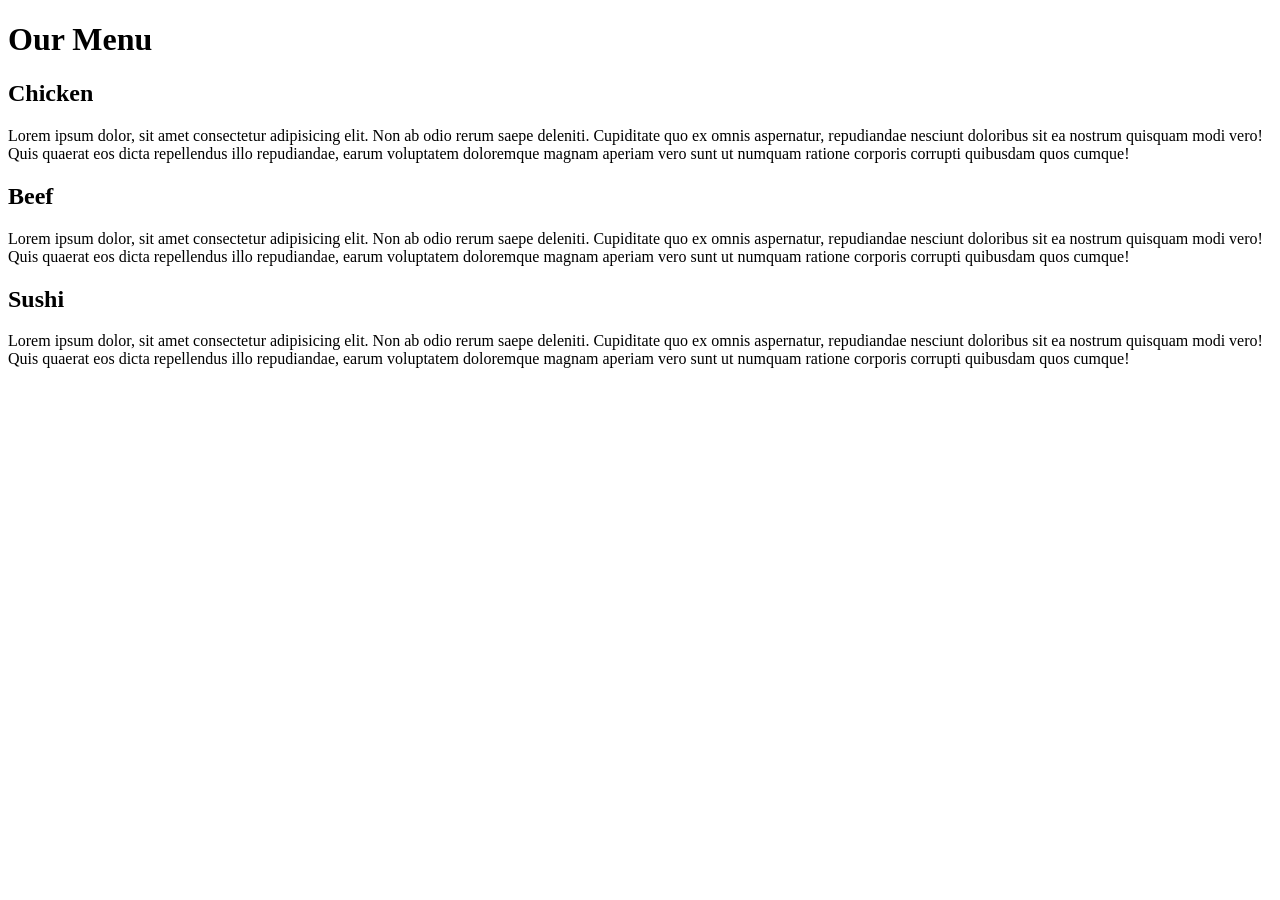
==== index.html @ 253ce334 "new codes added" ====
<!DOCTYPE html>
<html lang="en">
<head>
    <meta charset="UTF-8">
    <meta http-equiv="X-UA-Compatible" content="IE=edge">
    <meta name="viewport" content="width=device-width, initial-scale=1.0">
    <title>Document</title>
</head>
<body>
    <h1>Our Menu</h1>
    <div class="parent">
        <div class="child">
            <h2>
                Chicken
            </h2>
            <p>Lorem ipsum dolor, sit amet consectetur adipisicing elit. Non ab odio rerum saepe deleniti. Cupiditate quo ex omnis aspernatur, repudiandae nesciunt doloribus sit ea nostrum quisquam modi vero! Quis quaerat eos dicta repellendus illo repudiandae, earum voluptatem doloremque magnam aperiam vero sunt ut numquam ratione corporis corrupti quibusdam quos cumque!</p>
        </div>

        <div class="child">
            <h2>
                Beef
            </h2>
            <p>Lorem ipsum dolor, sit amet consectetur adipisicing elit. Non ab odio rerum saepe deleniti. Cupiditate quo ex omnis aspernatur, repudiandae nesciunt doloribus sit ea nostrum quisquam modi vero! Quis quaerat eos dicta repellendus illo repudiandae, earum voluptatem doloremque magnam aperiam vero sunt ut numquam ratione corporis corrupti quibusdam quos cumque!</p>
        </div>

        <div class="child">
            <h2>
                Sushi
            </h2>
            <p>Lorem ipsum dolor, sit amet consectetur adipisicing elit. Non ab odio rerum saepe deleniti. Cupiditate quo ex omnis aspernatur, repudiandae nesciunt doloribus sit ea nostrum quisquam modi vero! Quis quaerat eos dicta repellendus illo repudiandae, earum voluptatem doloremque magnam aperiam vero sunt ut numquam ratione corporis corrupti quibusdam quos cumque!</p>
        </div>
    </div>
</body>
</html>
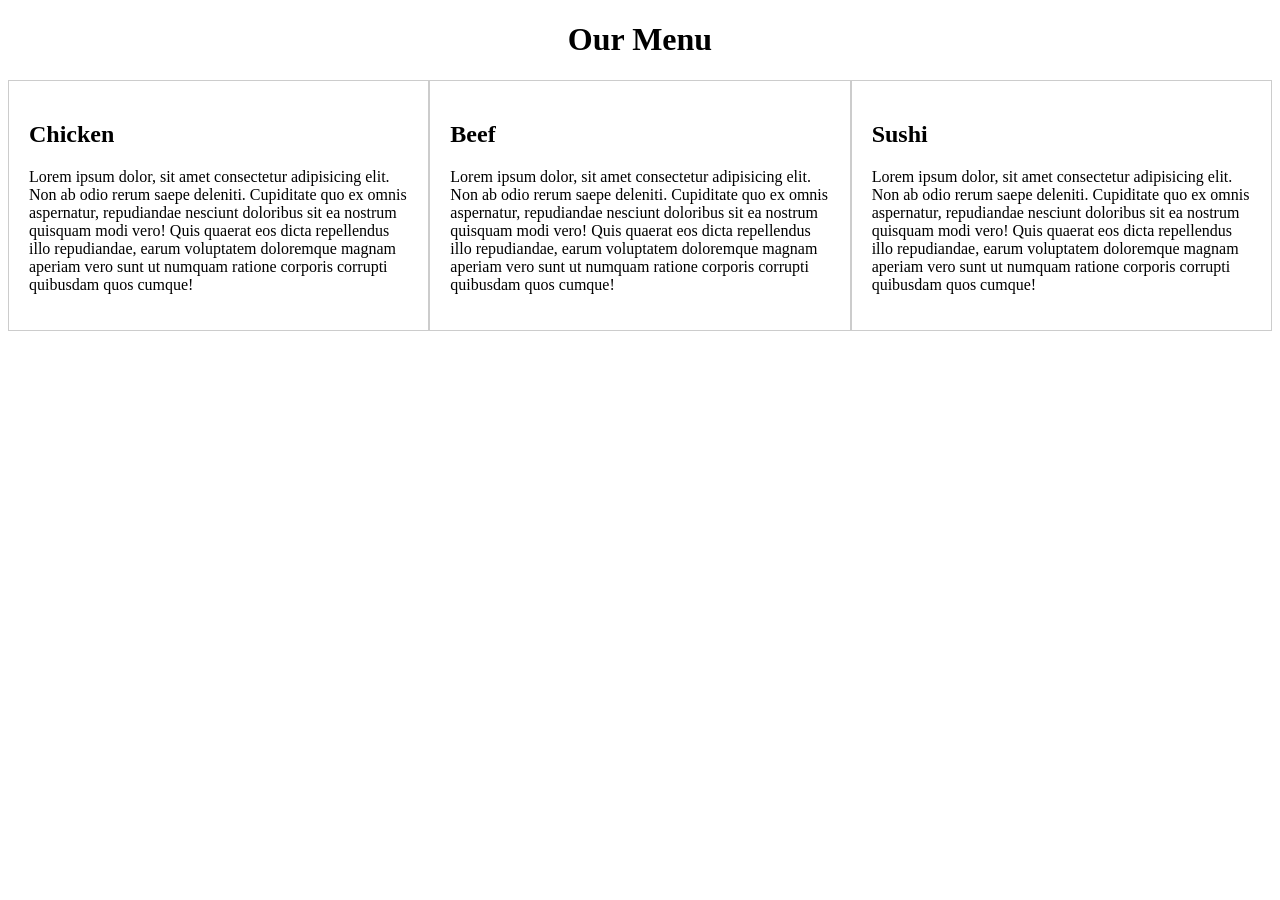
==== commit 3ec34f74: "new changes made" ====
--- a/index.html
+++ b/index.html
@@ -5,6 +5,7 @@
     <meta http-equiv="X-UA-Compatible" content="IE=edge">
     <meta name="viewport" content="width=device-width, initial-scale=1.0">
     <title>Document</title>
+    <link rel="stylesheet" href="index.css">
 </head>
 <body>
     <h1>Our Menu</h1>
--- a/index.css
+++ b/index.css
@@ -0,0 +1,15 @@
+h1{
+    text-align: center;
+}
+
+.parent {
+    display: flex;
+    justify-content: space-between;
+}
+
+.child {
+    flex-basis: calc(33.33% - 20px); /* Adjust the width based on your desired spacing */
+    border: 1px solid #ccc;
+    padding: 20px;
+    margin-bottom: 20px;
+}
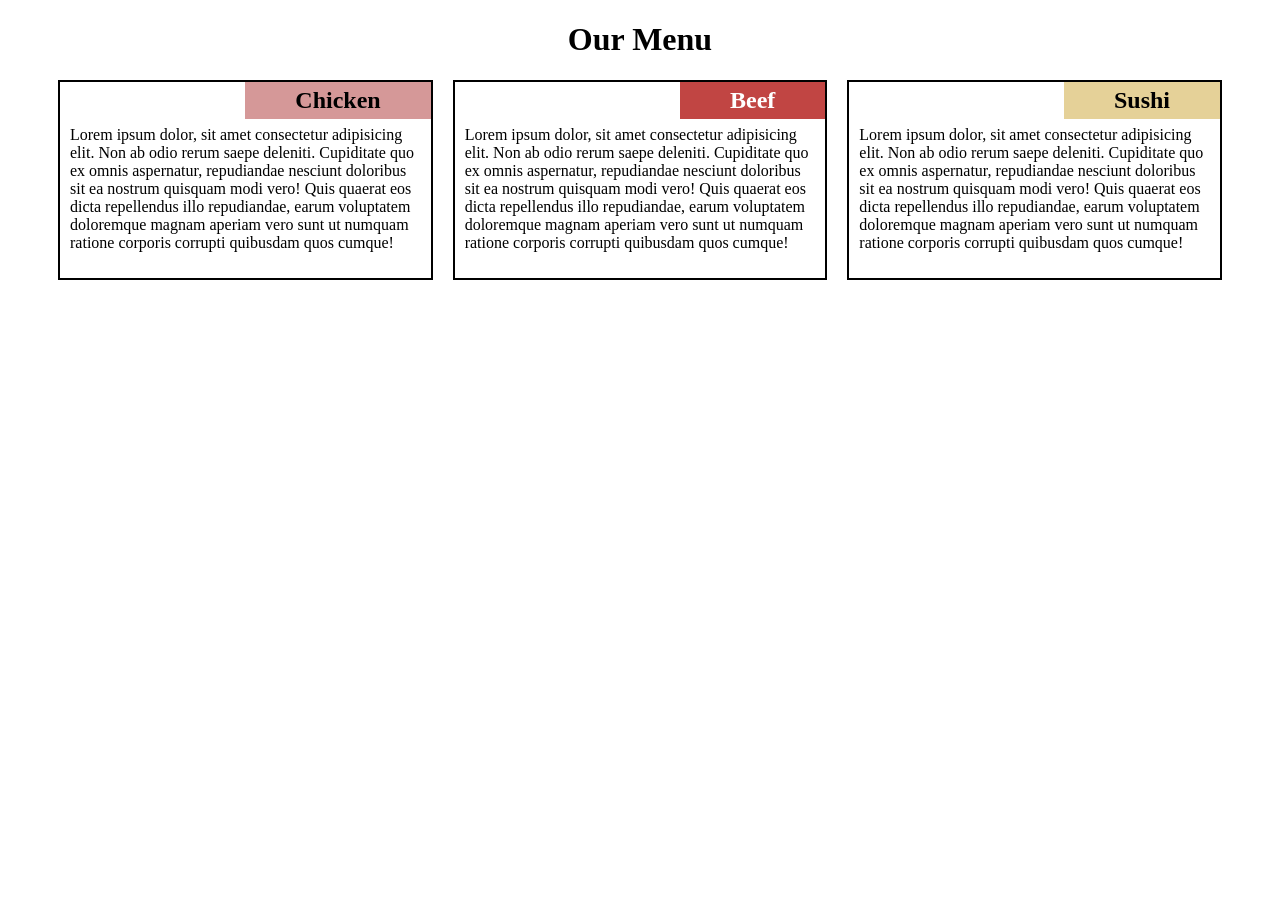
==== commit de6fc448: "new changes made" ====
--- a/index.html
+++ b/index.html
@@ -11,23 +11,26 @@
     <h1>Our Menu</h1>
     <div class="parent">
         <div class="child">
-            <h2>
+            <h2 class="one">
                 Chicken
             </h2>
+            <br>
             <p>Lorem ipsum dolor, sit amet consectetur adipisicing elit. Non ab odio rerum saepe deleniti. Cupiditate quo ex omnis aspernatur, repudiandae nesciunt doloribus sit ea nostrum quisquam modi vero! Quis quaerat eos dicta repellendus illo repudiandae, earum voluptatem doloremque magnam aperiam vero sunt ut numquam ratione corporis corrupti quibusdam quos cumque!</p>
         </div>
 
         <div class="child">
-            <h2>
+            <h2 class="two">
                 Beef
             </h2>
+            <br>
             <p>Lorem ipsum dolor, sit amet consectetur adipisicing elit. Non ab odio rerum saepe deleniti. Cupiditate quo ex omnis aspernatur, repudiandae nesciunt doloribus sit ea nostrum quisquam modi vero! Quis quaerat eos dicta repellendus illo repudiandae, earum voluptatem doloremque magnam aperiam vero sunt ut numquam ratione corporis corrupti quibusdam quos cumque!</p>
         </div>
 
         <div class="child">
-            <h2>
+            <h2 class="three">
                 Sushi
             </h2>
+            <br>
             <p>Lorem ipsum dolor, sit amet consectetur adipisicing elit. Non ab odio rerum saepe deleniti. Cupiditate quo ex omnis aspernatur, repudiandae nesciunt doloribus sit ea nostrum quisquam modi vero! Quis quaerat eos dicta repellendus illo repudiandae, earum voluptatem doloremque magnam aperiam vero sunt ut numquam ratione corporis corrupti quibusdam quos cumque!</p>
         </div>
     </div>
--- a/index.css
+++ b/index.css
@@ -5,11 +5,96 @@
 .parent {
     display: flex;
     justify-content: space-between;
+    margin-left: 50px;
+    margin-right: 50px;
 }
 
 .child {
-    flex-basis: calc(33.33% - 20px); /* Adjust the width based on your desired spacing */
-    border: 1px solid #ccc;
-    padding: 20px;
+    width: 30%;
+    border: 2px solid #000;
+    padding: 10px;
     margin-bottom: 20px;
+    position: relative;
+}
+
+.child h2 {
+    position: absolute;
+    top: 0;
+    right: 0;
+    padding: 5px;
+    margin: 0;
+    padding-left: 50px;
+    padding-right: 50px;
+}
+
+.one{
+    background-color: #D59898;
+}
+
+.two{
+    background-color: #C14543;
+    color: white;
+}
+
+.three{
+    background-color: #E5D198;
+}
+
+/* code for making the page responsive */
+
+/* for desktop view */
+@media (min-width: 992px) {
+    .parent {
+        display: flex;
+        justify-content: space-between;
+    }
+
+    .child {
+        width: calc(33.33% - 20px);
+        float: left;
+        margin-right: 20px;
+    }
+
+    .child:last-child {
+        margin-right: 0;
+    }
+}
+
+/* for tablet view */
+@media (min-width: 768px) and (max-width: 991px) {
+    .parent {
+        display: flex;
+        flex-wrap: wrap;
+        justify-content: flex-start;
+    }
+
+    .child {
+        width: 40%;
+        /* float: left; */
+        margin: 20px;
+    }
+
+    .child:nth-child(3) {
+        width: 100%;
+        float: none;
+        clear: both;
+    }
+}
+
+/* for mobile view */
+@media (max-width: 767px) {
+    .parent {
+        display: flex;
+        flex-wrap: nowrap;
+    }
+
+    .child {
+        width: 33.33%;
+        float: left;
+        margin-right: 20px;
+    }
+
+    .child:last-child {
+        margin-right: 0;
+    }
 }
